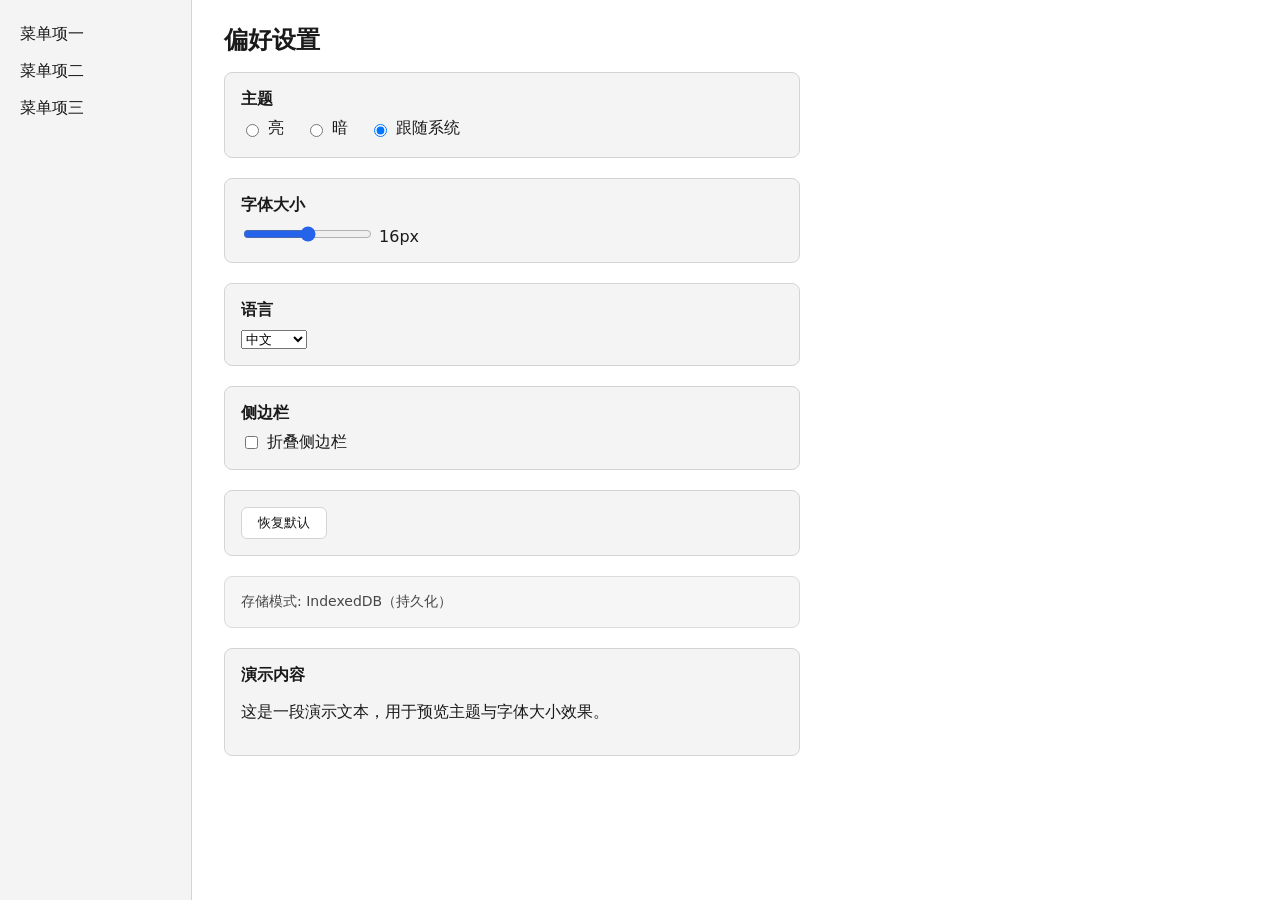
==== index.html @ 6e8c1388 "codex: 生成代码" ====
<!DOCTYPE html>
<html lang="zh-CN" data-theme="light">
<head>
  <meta charset="UTF-8" />
  <meta name="viewport" content="width=device-width, initial-scale=1.0" />
  <title>偏好设置</title>
  <script>
    // 首屏防主题闪烁：同步读取 localStorage 镜像先应用一次
    (function () {
      try {
        var raw = localStorage.getItem('prefs.settings.v1');
        var s = raw ? JSON.parse(raw) : {};
        var theme = s.theme || 'system';
        var dark = theme === 'dark' ||
          (theme === 'system' && matchMedia('(prefers-color-scheme: dark)').matches);
        document.documentElement.dataset.theme = dark ? 'dark' : 'light';
        if (s.fontSize) document.documentElement.style.fontSize = s.fontSize + 'px';
        if (s.language) document.documentElement.lang = s.language;
      } catch (e) { /* 隐私模式等场景下静默跳过 */ }
    })();
  </script>
  <link rel="stylesheet" href="styles.css" />
</head>
<body>
  <aside id="sidebar">
    <nav>
      <div class="menu-item" data-i18n="menu1">菜单项一</div>
      <div class="menu-item" data-i18n="menu2">菜单项二</div>
      <div class="menu-item" data-i18n="menu3">菜单项三</div>
    </nav>
  </aside>

  <main id="main">
    <h1 data-i18n="title">偏好设置</h1>

    <section class="setting">
      <h2 data-i18n="theme">主题</h2>
      <label><input type="radio" name="theme" value="light" /> <span data-i18n="themeLight">亮</span></label>
      <label><input type="radio" name="theme" value="dark" /> <span data-i18n="themeDark">暗</span></label>
      <label><input type="radio" name="theme" value="system" /> <span data-i18n="themeSystem">跟随系统</span></label>
    </section>

    <section class="setting">
      <h2 data-i18n="fontSize">字体大小</h2>
      <input type="range" id="font-size" min="12" max="20" step="1" value="16" />
      <span id="font-size-value">16px</span>
    </section>

    <section class="setting">
      <h2 data-i18n="language">语言</h2>
      <select id="language">
        <option value="zh-CN">中文</option>
        <option value="en">English</option>
      </select>
    </section>

    <section class="setting">
      <h2 data-i18n="sidebar">侧边栏</h2>
      <label><input type="checkbox" id="sidebar-collapsed" /> <span data-i18n="sidebarToggle">折叠侧边栏</span></label>
    </section>

    <section class="setting">
      <button id="reset" data-i18n="reset">恢复默认</button>
    </section>

    <section class="setting meta">
      <span data-i18n="storageMode">存储模式</span>:
      <span id="storage-mode">-</span>
    </section>

    <section class="setting demo">
      <h2 data-i18n="demoTitle">演示内容</h2>
      <p data-i18n="demoText">这是一段演示文本，用于预览主题与字体大小效果。</p>
    </section>
  </main>

  <script type="module" src="js/app.js"></script>
</body>
</html>
---- styles.css ----
:root {
  --bg: #ffffff;
  --fg: #1a1a1a;
  --panel: #f4f4f5;
  --border: #d4d4d8;
  --accent: #2563eb;
}

:root[data-theme='dark'] {
  --bg: #18181b;
  --fg: #e4e4e7;
  --panel: #27272a;
  --border: #3f3f46;
  --accent: #60a5fa;
}

* {
  box-sizing: border-box;
}

body {
  margin: 0;
  display: flex;
  min-height: 100vh;
  background: var(--bg);
  color: var(--fg);
  font-family: system-ui, -apple-system, 'Segoe UI', sans-serif;
  transition: background 0.2s, color 0.2s;
}

#sidebar {
  width: 12rem;
  flex-shrink: 0;
  background: var(--panel);
  border-right: 1px solid var(--border);
  padding: 1rem 0.5rem;
  transition: width 0.2s, padding 0.2s;
  overflow: hidden;
  white-space: nowrap;
}

body.sidebar-collapsed #sidebar {
  width: 0;
  padding: 1rem 0;
  border-right: none;
}

.menu-item {
  padding: 0.5rem 0.75rem;
  border-radius: 0.375rem;
  cursor: default;
}

.menu-item:hover {
  background: var(--bg);
}

#main {
  flex: 1;
  padding: 1.5rem 2rem;
  max-width: 40rem;
}

h1 {
  font-size: 1.5rem;
  margin-top: 0;
}

h2 {
  font-size: 1rem;
  margin: 0 0 0.5rem;
}

.setting {
  margin-bottom: 1.25rem;
  padding: 1rem;
  background: var(--panel);
  border: 1px solid var(--border);
  border-radius: 0.5rem;
}

.setting label {
  display: inline-flex;
  align-items: center;
  gap: 0.375rem;
  margin-right: 1rem;
  cursor: pointer;
}

.setting.meta {
  font-size: 0.875rem;
  opacity: 0.8;
}

#storage-mode[data-mode='memory'] {
  color: #d97706;
  font-weight: 600;
}

button {
  padding: 0.375rem 1rem;
  border: 1px solid var(--border);
  border-radius: 0.375rem;
  background: var(--bg);
  color: var(--fg);
  cursor: pointer;
}

button:hover {
  border-color: var(--accent);
}

select,
input[type='range'] {
  accent-color: var(--accent);
}
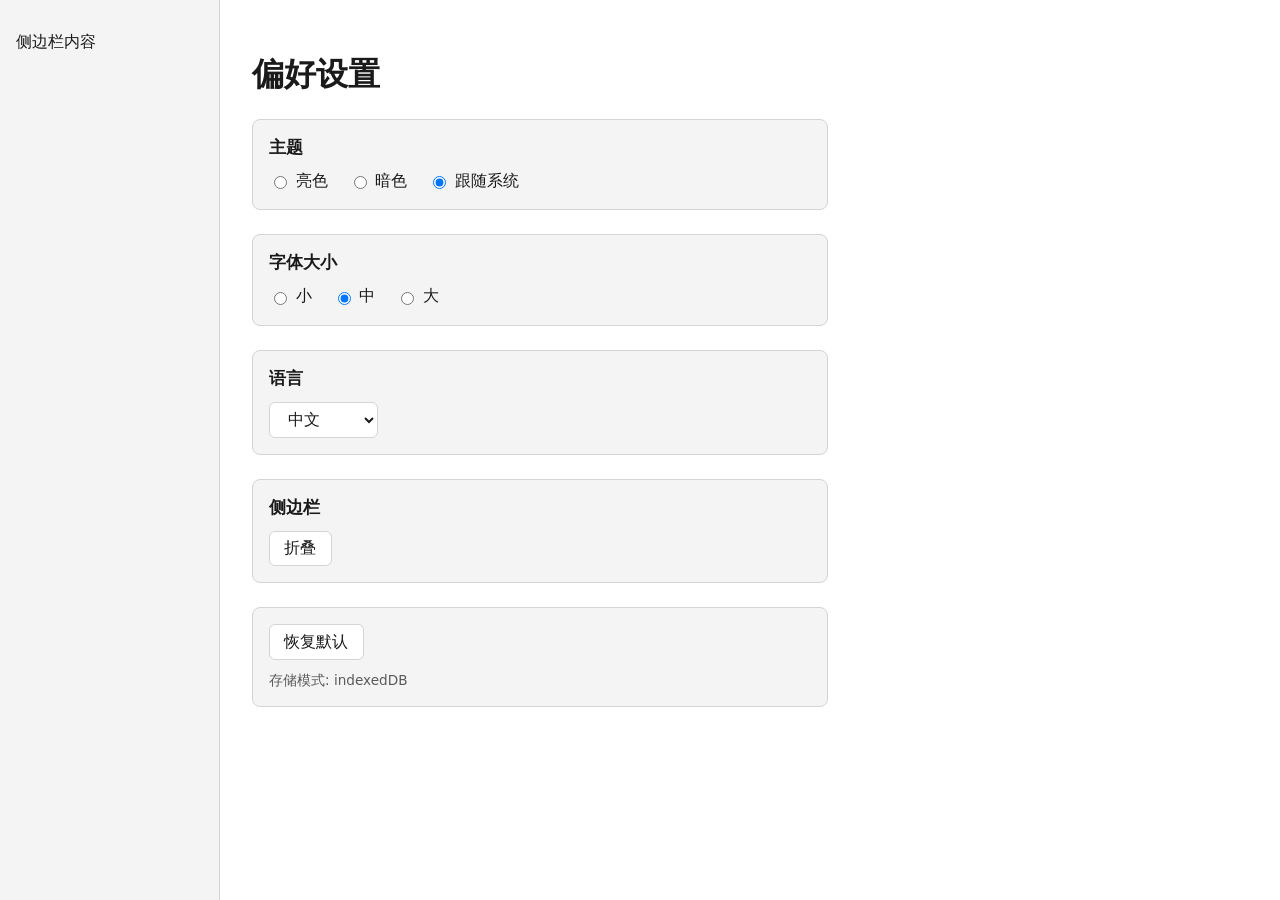
==== commit 6ff6bec3: "codex: 生成代码" ====
--- a/index.html
+++ b/index.html
@@ -1,79 +1,57 @@
 <!DOCTYPE html>
 <html lang="zh-CN" data-theme="light">
 <head>
-  <meta charset="UTF-8" />
-  <meta name="viewport" content="width=device-width, initial-scale=1.0" />
-  <title>偏好设置</title>
-  <script>
-    // 首屏防主题闪烁：同步读取 localStorage 镜像先应用一次
-    (function () {
-      try {
-        var raw = localStorage.getItem('prefs.settings.v1');
-        var s = raw ? JSON.parse(raw) : {};
-        var theme = s.theme || 'system';
-        var dark = theme === 'dark' ||
-          (theme === 'system' && matchMedia('(prefers-color-scheme: dark)').matches);
-        document.documentElement.dataset.theme = dark ? 'dark' : 'light';
-        if (s.fontSize) document.documentElement.style.fontSize = s.fontSize + 'px';
-        if (s.language) document.documentElement.lang = s.language;
-      } catch (e) { /* 隐私模式等场景下静默跳过 */ }
-    })();
-  </script>
-  <link rel="stylesheet" href="styles.css" />
+  <meta charset="UTF-8">
+  <meta name="viewport" content="width=device-width, initial-scale=1.0">
+  <title>Preferences</title>
+  <link rel="stylesheet" href="css/style.css">
 </head>
 <body>
   <aside id="sidebar">
-    <nav>
-      <div class="menu-item" data-i18n="menu1">菜单项一</div>
-      <div class="menu-item" data-i18n="menu2">菜单项二</div>
-      <div class="menu-item" data-i18n="menu3">菜单项三</div>
-    </nav>
+    <p data-i18n="sidebarContent">侧边栏内容</p>
   </aside>
 
   <main id="main">
     <h1 data-i18n="title">偏好设置</h1>
 
-    <section class="setting">
+    <p id="memory-warning" class="warning" hidden></p>
+
+    <section class="setting-group">
       <h2 data-i18n="theme">主题</h2>
-      <label><input type="radio" name="theme" value="light" /> <span data-i18n="themeLight">亮</span></label>
-      <label><input type="radio" name="theme" value="dark" /> <span data-i18n="themeDark">暗</span></label>
-      <label><input type="radio" name="theme" value="system" /> <span data-i18n="themeSystem">跟随系统</span></label>
+      <label><input type="radio" name="theme" value="light"> <span data-i18n="themeLight">亮色</span></label>
+      <label><input type="radio" name="theme" value="dark"> <span data-i18n="themeDark">暗色</span></label>
+      <label><input type="radio" name="theme" value="system"> <span data-i18n="themeSystem">跟随系统</span></label>
     </section>
 
-    <section class="setting">
+    <section class="setting-group">
       <h2 data-i18n="fontSize">字体大小</h2>
-      <input type="range" id="font-size" min="12" max="20" step="1" value="16" />
-      <span id="font-size-value">16px</span>
+      <label><input type="radio" name="fontSize" value="small"> <span data-i18n="fontSmall">小</span></label>
+      <label><input type="radio" name="fontSize" value="medium"> <span data-i18n="fontMedium">中</span></label>
+      <label><input type="radio" name="fontSize" value="large"> <span data-i18n="fontLarge">大</span></label>
     </section>
 
-    <section class="setting">
+    <section class="setting-group">
       <h2 data-i18n="language">语言</h2>
-      <select id="language">
-        <option value="zh-CN">中文</option>
+      <select id="language-select">
+        <option value="zh">中文</option>
         <option value="en">English</option>
       </select>
     </section>
 
-    <section class="setting">
+    <section class="setting-group">
       <h2 data-i18n="sidebar">侧边栏</h2>
-      <label><input type="checkbox" id="sidebar-collapsed" /> <span data-i18n="sidebarToggle">折叠侧边栏</span></label>
+      <button id="sidebar-toggle" type="button" data-i18n="collapse">折叠</button>
     </section>
 
-    <section class="setting">
-      <button id="reset" data-i18n="reset">恢复默认</button>
-    </section>
-
-    <section class="setting meta">
-      <span data-i18n="storageMode">存储模式</span>:
-      <span id="storage-mode">-</span>
-    </section>
-
-    <section class="setting demo">
-      <h2 data-i18n="demoTitle">演示内容</h2>
-      <p data-i18n="demoText">这是一段演示文本，用于预览主题与字体大小效果。</p>
+    <section class="setting-group">
+      <button id="reset-btn" type="button" data-i18n="reset">恢复默认</button>
+      <p class="meta"><span id="storage-mode"></span></p>
     </section>
   </main>
 
-  <script type="module" src="js/app.js"></script>
+  <script src="js/storage.js"></script>
+  <script src="js/i18n.js"></script>
+  <script src="js/settings.js"></script>
+  <script src="js/ui.js"></script>
 </body>
 </html>
--- a/css/style.css
+++ b/css/style.css
@@ -0,0 +1,99 @@
+:root {
+  --bg: #ffffff;
+  --fg: #1a1a1a;
+  --panel-bg: #f4f4f5;
+  --border: #d4d4d8;
+  --accent: #2563eb;
+}
+
+:root[data-theme="dark"] {
+  --bg: #18181b;
+  --fg: #e4e4e7;
+  --panel-bg: #27272a;
+  --border: #3f3f46;
+  --accent: #60a5fa;
+}
+
+* { box-sizing: border-box; }
+
+body {
+  margin: 0;
+  display: flex;
+  min-height: 100vh;
+  font-family: system-ui, -apple-system, "Segoe UI", sans-serif;
+  background: var(--bg);
+  color: var(--fg);
+  transition: background 0.2s, color 0.2s;
+}
+
+#sidebar {
+  width: 220px;
+  flex-shrink: 0;
+  padding: 1rem;
+  background: var(--panel-bg);
+  border-right: 1px solid var(--border);
+  transition: width 0.2s, padding 0.2s;
+  overflow: hidden;
+  white-space: nowrap;
+}
+
+body.sidebar-collapsed #sidebar {
+  width: 0;
+  padding: 1rem 0;
+  border-right: none;
+}
+
+#main {
+  flex: 1;
+  padding: 2rem;
+  max-width: 640px;
+}
+
+.setting-group {
+  margin-bottom: 1.5rem;
+  padding: 1rem;
+  background: var(--panel-bg);
+  border: 1px solid var(--border);
+  border-radius: 8px;
+}
+
+.setting-group h2 {
+  margin: 0 0 0.75rem;
+  font-size: 1.05em;
+}
+
+.setting-group label {
+  display: inline-flex;
+  align-items: center;
+  gap: 0.35rem;
+  margin-right: 1rem;
+  cursor: pointer;
+}
+
+button, select {
+  font: inherit;
+  color: var(--fg);
+  background: var(--bg);
+  border: 1px solid var(--border);
+  border-radius: 6px;
+  padding: 0.4rem 0.9rem;
+  cursor: pointer;
+}
+
+button:hover { border-color: var(--accent); }
+
+.warning {
+  padding: 0.6rem 0.9rem;
+  border: 1px solid #d97706;
+  border-radius: 6px;
+  background: rgba(217, 119, 6, 0.12);
+  color: #b45309;
+}
+
+:root[data-theme="dark"] .warning { color: #fbbf24; }
+
+.meta {
+  margin: 0.75rem 0 0;
+  font-size: 0.85em;
+  opacity: 0.7;
+}
